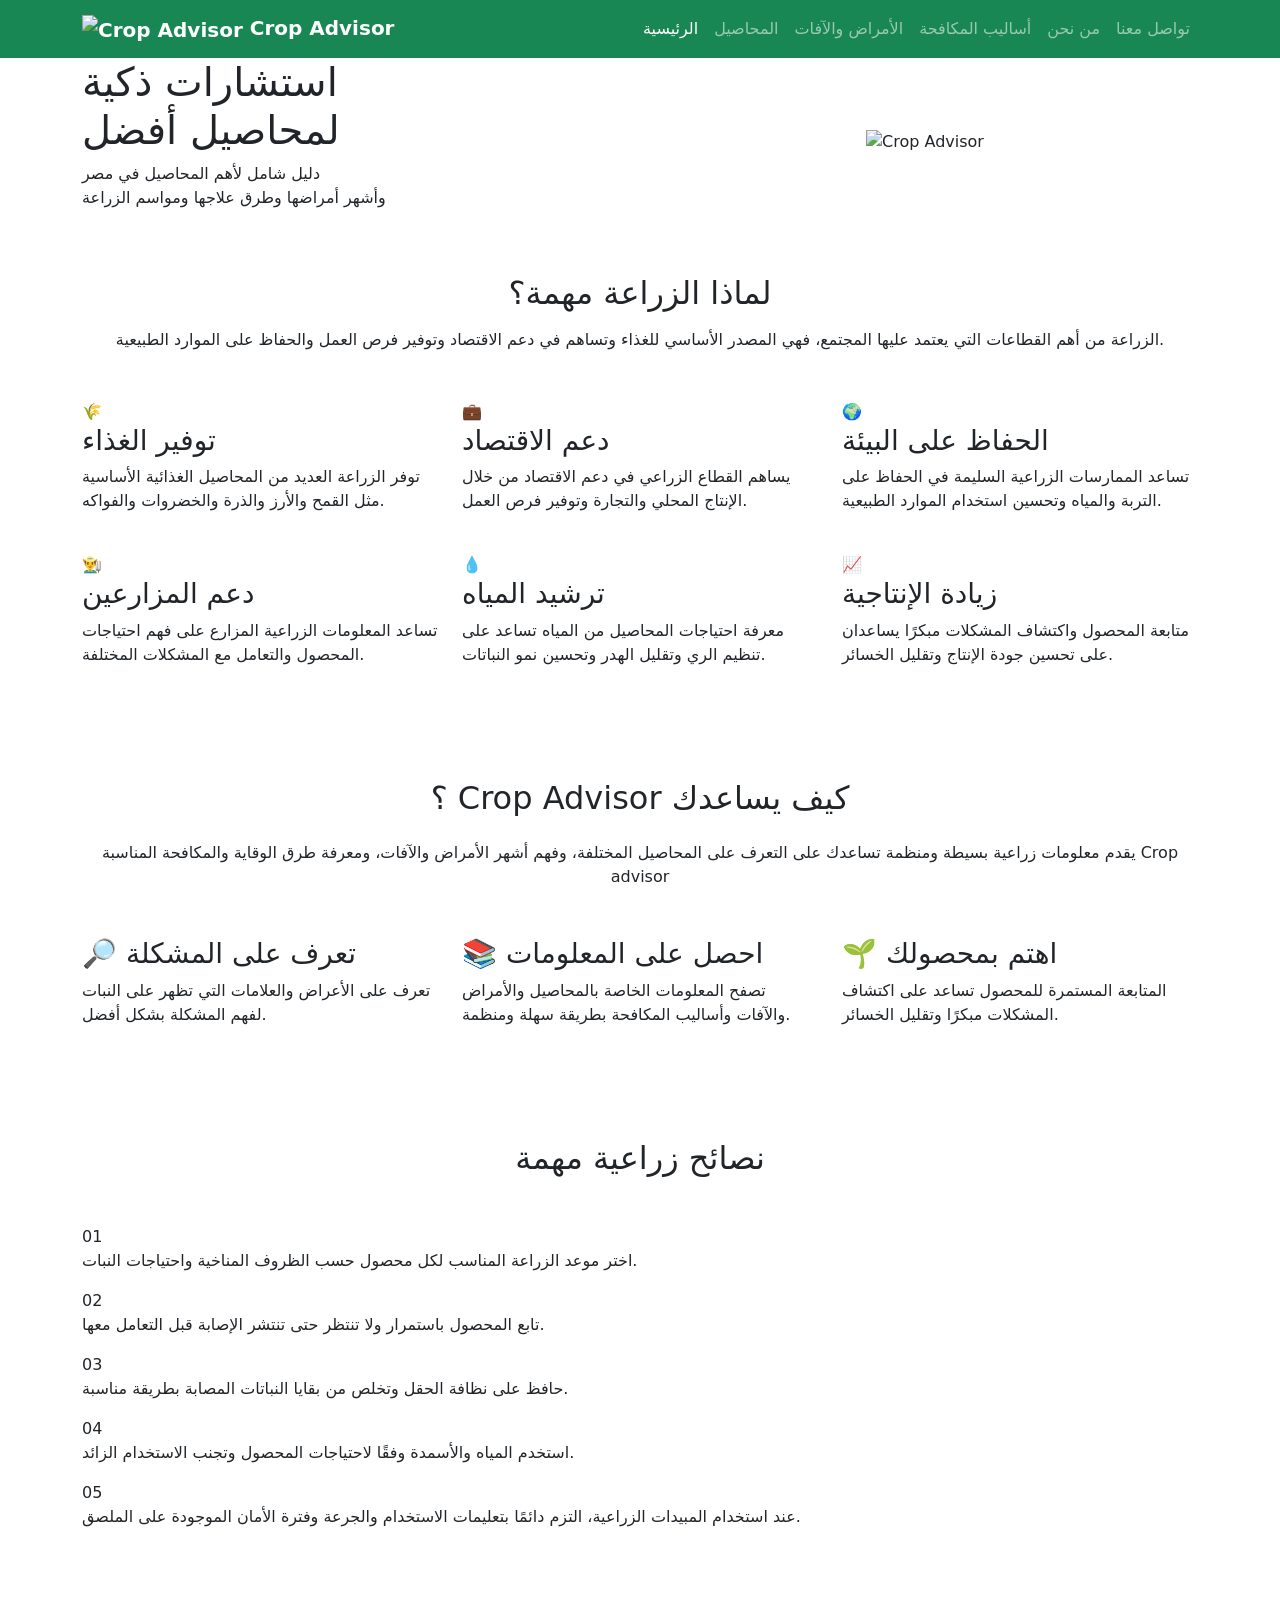
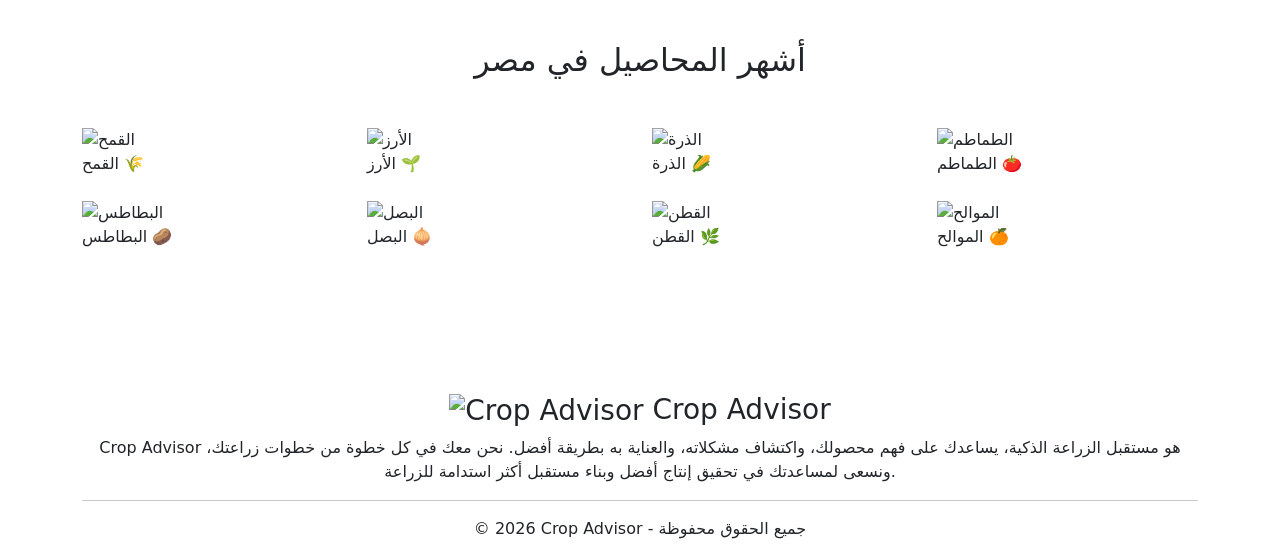
==== index.html @ ead27e71 "Rename mo7.html to index.html" ====
<!DOCTYPE html>
<html lang="en">

<head>
    <meta charset="UTF-8">
    <meta name="viewport" content="width=device-width, initial-scale=1.0">
    <title>Document</title>
    <link href="https://cdn.jsdelivr.net/npm/bootstrap@5.3.8/dist/css/bootstrap.min.css" rel="stylesheet"
        integrity="sha384-sRIl4kxILFvY47J16cr9ZwB07vP4J8+LH7qKQnuqkuIAvNWLzeN8tE5YBujZqJLB" crossorigin="anonymous">
        <link rel="stylesheet" href="css/style.css">
</head>

<body> 
    
<script src="https://cdn.jsdelivr.net/npm/bootstrap@5.3.8/dist/js/bootstrap.bundle.min.js"
        integrity="sha384-FKyoEForCGlyvwx9Hj09JcYn3nv7wiPVlz7YYwJrWVcXK/BmnVDxM+D2scQbITxI"
        crossorigin="anonymous">
    </script>
        <nav class="navbar navbar-expand-lg navbar-dark bg-success">
    <div class="container">

        <a class="navbar-brand fw-bold" href="mo7.html">
            <img src="images/photosshop.png" alt="Crop Advisor">
            Crop Advisor
        </a>

        <button class="navbar-toggler" type="button"
                data-bs-toggle="collapse"
                data-bs-target="#navbarNav">
            <span class="navbar-toggler-icon"></span>
        </button>

        <div class="collapse navbar-collapse" id="navbarNav">
            <ul class="navbar-nav ms-auto">

                <li class="nav-item">
                    <a class="nav-link active" href="mo7.html">الرئيسية</a>
                </li>

                <li class="nav-item">
                    <a class="nav-link" href="crops.html">المحاصيل</a>
                </li>

                <li class="nav-item">
                    <a class="nav-link" href="diseases.html">
                        الأمراض والآفات
                    </a>
                </li>

                <li class="nav-item">
                    <a class="nav-link" href="control-methods.html">
                        أساليب المكافحة
                    </a>
                </li>

                <li class="nav-item">
                    <a class="nav-link" href="about.html">من نحن</a>
                </li>

                <li class="nav-item">
                    <a class="nav-link" href="contact.html">تواصل معنا</a>
                </li>

            </ul>
        </div>

    </div>
</nav>
</section>
    <!-- Hero Section -->
<section class="hero">
    <div class="container">
        <div class="row align-items-center">

            <!-- Hero Text -->
            <div class="col-lg-6 text-center text-lg-end">
                
                   
                    
                    </a>
                </div>
            </div>

            <!-- Hero Images -->
                
                
           

        </div>
    </div>
</section>
<section class="hero">
    <div class="container">
        <div class="row align-items-center">

            <div class="col-lg-6">
                <h1>
                    استشارات ذكية<br>
                    لمحاصيل أفضل
                </h1>

                <p>
                    دليل شامل لأهم المحاصيل في مصر<br>
                    وأشهر أمراضها وطرق علاجها ومواسم الزراعة
                </p>

                
            </div>

            <div class="col-lg-6 text-center">
                <img src="images/herro.png"
                     alt="Crop Advisor"
                     class="img-fluid hero-image">
            </div>

        </div>
    </div>
</section>
<section class="agriculture-info py-5">
    <div class="container">

        <h2 class="section-title text-center mb-3">
            لماذا الزراعة مهمة؟
        </h2>

        <p class="text-center info-intro mb-5">
            الزراعة من أهم القطاعات التي يعتمد عليها المجتمع، فهي المصدر الأساسي
            للغذاء وتساهم في دعم الاقتصاد وتوفير فرص العمل والحفاظ على الموارد
            الطبيعية.
        </p>

        <div class="row g-4">

            <div class="col-md-6 col-lg-4">
                <div class="info-card">
                    <div class="info-icon">🌾</div>
                    <h3>توفير الغذاء</h3>
                    <p>
                        توفر الزراعة العديد من المحاصيل الغذائية الأساسية مثل
                        القمح والأرز والذرة والخضروات والفواكه.
                    </p>
                </div>
            </div>

            <div class="col-md-6 col-lg-4">
                <div class="info-card">
                    <div class="info-icon">💼</div>
                    <h3>دعم الاقتصاد</h3>
                    <p>
                        يساهم القطاع الزراعي في دعم الاقتصاد من خلال الإنتاج
                        المحلي والتجارة وتوفير فرص العمل.
                    </p>
                </div>
            </div>

            <div class="col-md-6 col-lg-4">
                <div class="info-card">
                    <div class="info-icon">🌍</div>
                    <h3>الحفاظ على البيئة</h3>
                    <p>
                        تساعد الممارسات الزراعية السليمة في الحفاظ على التربة
                        والمياه وتحسين استخدام الموارد الطبيعية.
                    </p>
                </div>
            </div>

            <div class="col-md-6 col-lg-4">
                <div class="info-card">
                    <div class="info-icon">👨‍🌾</div>
                    <h3>دعم المزارعين</h3>
                    <p>
                        تساعد المعلومات الزراعية المزارع على فهم احتياجات
                        المحصول والتعامل مع المشكلات المختلفة.
                    </p>
                </div>
            </div>

            <div class="col-md-6 col-lg-4">
                <div class="info-card">
                    <div class="info-icon">💧</div>
                    <h3>ترشيد المياه</h3>
                    <p>
                        معرفة احتياجات المحاصيل من المياه تساعد على تنظيم الري
                        وتقليل الهدر وتحسين نمو النباتات.
                    </p>
                </div>
            </div>

            <div class="col-md-6 col-lg-4">
                <div class="info-card">
                    <div class="info-icon">📈</div>
                    <h3>زيادة الإنتاجية</h3>
                    <p>
                        متابعة المحصول واكتشاف المشكلات مبكرًا يساعدان على
                        تحسين جودة الإنتاج وتقليل الخسائر.
                    </p>
                </div>
            </div>

        </div>
    </div>
</section>
<section class="advisor-info py-5">
    <div class="container">

        <h2 class="section-title text-center mb-4">
          ؟ Crop Advisor  كيف يساعدك 
        </h2>

        <p class="advisor-text text-center">
         يقدم معلومات زراعية بسيطة ومنظمة تساعدك على التعرف على المحاصيل المختلفة، وفهم أشهر الأمراض والآفات، ومعرفة طرق الوقاية والمكافحة المناسبة Crop advisor 
        </p>

        <div class="row g-4 mt-4">

            <div class="col-md-4">
                <div class="advisor-box">
                    <h3>🔎 تعرف على المشكلة</h3>
                    <p>
                        تعرف على الأعراض والعلامات التي تظهر على النبات
                        لفهم المشكلة بشكل أفضل.
                    </p>
                </div>
            </div>

            <div class="col-md-4">
                <div class="advisor-box">
                    <h3>📚 احصل على المعلومات</h3>
                    <p>
                        تصفح المعلومات الخاصة بالمحاصيل والأمراض والآفات
                        وأساليب المكافحة بطريقة سهلة ومنظمة.
                    </p>
                </div>
            </div>

            <div class="col-md-4">
                <div class="advisor-box">
                    <h3>🌱 اهتم بمحصولك</h3>
                    <p>
                        المتابعة المستمرة للمحصول تساعد على اكتشاف المشكلات
                        مبكرًا وتقليل الخسائر.
                    </p>
                </div>
            </div>

        </div>
    </div>
</section>
<section class="tips-section py-5">
    <div class="container">

        <h2 class="section-title text-center mb-5">
            نصائح زراعية مهمة
        </h2>

        <div class="tips-list">

            <div class="tip-item">
                <span>01</span>
                <p>
                    اختر موعد الزراعة المناسب لكل محصول حسب الظروف المناخية
                    واحتياجات النبات.
                </p>
            </div>

            <div class="tip-item">
                <span>02</span>
                <p>
                    تابع المحصول باستمرار ولا تنتظر حتى تنتشر الإصابة قبل
                    التعامل معها.
                </p>
            </div>

            <div class="tip-item">
                <span>03</span>
                <p>
                    حافظ على نظافة الحقل وتخلص من بقايا النباتات المصابة
                    بطريقة مناسبة.
                </p>
            </div>

            <div class="tip-item">
                <span>04</span>
                <p>
                    استخدم المياه والأسمدة وفقًا لاحتياجات المحصول وتجنب
                    الاستخدام الزائد.
                </p>
            </div>

            <div class="tip-item">
                <span>05</span>
                <p>
                    عند استخدام المبيدات الزراعية، التزم دائمًا بتعليمات
                    الاستخدام والجرعة وفترة الأمان الموجودة على الملصق.
                </p>
            </div>

        </div>
    </div>
</section>
<!-- Popular Crops -->
<section class="crops-section py-5">
    <div class="container">

        <h2 class="section-title text-center mb-5">
            أشهر المحاصيل في مصر
        </h2>

        <div class="row g-4">

            <!-- القمح -->
            <div class="col-6 col-lg-3">
                <div class="crop-card">
                    <img src="images/قمح.png" alt="القمح" width="300">
                    <div class="crop-name">
                        القمح
                        <span>🌾</span>
                    </div>
                </div>
            </div>

            <!-- الأرز -->
            <div class="col-6 col-lg-3">
                <div class="crop-card">
                    <img src="images/رز.png "alt = "الأرز" width="300">
                    <div class="crop-name">
                        الأرز
                        <span>🌱</span>
                    </div>
                </div>
            </div>

            <!-- الذرة -->
            <div class="col-6 col-lg-3">
                <div class="crop-card">
                    <img src="images/درة.png" alt="الذرة" width="300">
                    <div class="crop-name">
                        الذرة
                        <span>🌽</span>
                    </div>
                </div>
            </div>

            <!-- الطماطم -->
            <div class="col-6 col-lg-3">
                <div class="crop-card">
                    <img src="images/طماطم.png" alt="الطماطم" width="300">
                    <div class="crop-name">
                        الطماطم
                        <span>🍅</span>
                    </div>
                </div>
            </div>

            <!-- البطاطس -->
            <div class="col-6 col-lg-3">
                <div class="crop-card">
                    <img src="images/بطاطس.png" alt="البطاطس" width="300">
                    <div class="crop-name">
                        البطاطس
                        <span>🥔</span>
                    </div>
                </div>
            </div>

            <!-- البصل -->
            <div class="col-6 col-lg-3">
                <div class="crop-card">
                    <img src="images/بصل.png" alt="البصل" width="300">
                    <div class="crop-name">
                        البصل
                        <span>🧅</span>
                    </div>
                </div>
            </div>

            <!-- القطن -->
            <div class="col-6 col-lg-3">
                <div class="crop-card">
                    <img src="images/قطن.png" alt="القطن" width="300">
                    <div class="crop-name">
                        القطن
                        <span>🌿</span>
                    </div>
                </div>
            </div>

            <!-- الموالح -->
            <div class="col-6 col-lg-3">
                <div class="crop-card">
                    <img src="images/موالح.png" alt="الموالح" width="300">
                    <div class="crop-name">
                        الموالح
                        <span>🍊</span>
                    </div>
                </div>
            </div>

        </div>
    </div>
</section>
<!-- Why Crop Advisor -->
<section class="why-section py-5">
          
    </div>
</section>
<footer class="footer">
    <div class="container">

        <div class="text-center">

            <h3 class="footer-logo justify-content-center">
                <img src="images/photosshop.png" alt="Crop Advisor" width="150">
                Crop Advisor
            </h3>

            <p class="footer-text">
                Crop Advisor هو مستقبل الزراعة الذكية، يساعدك على فهم محصولك،
                واكتشاف مشكلاته، والعناية به بطريقة أفضل.
                نحن معك في كل خطوة من خطوات زراعتك،
                ونسعى لمساعدتك في تحقيق إنتاج أفضل وبناء مستقبل أكثر استدامة للزراعة.
            </p>

        </div>

        <hr>

        <div class="text-center footer-bottom">
            <p>© 2026 Crop Advisor - جميع الحقوق محفوظة</p>
        </div>

    </div>
</footer>
</body>

</html>
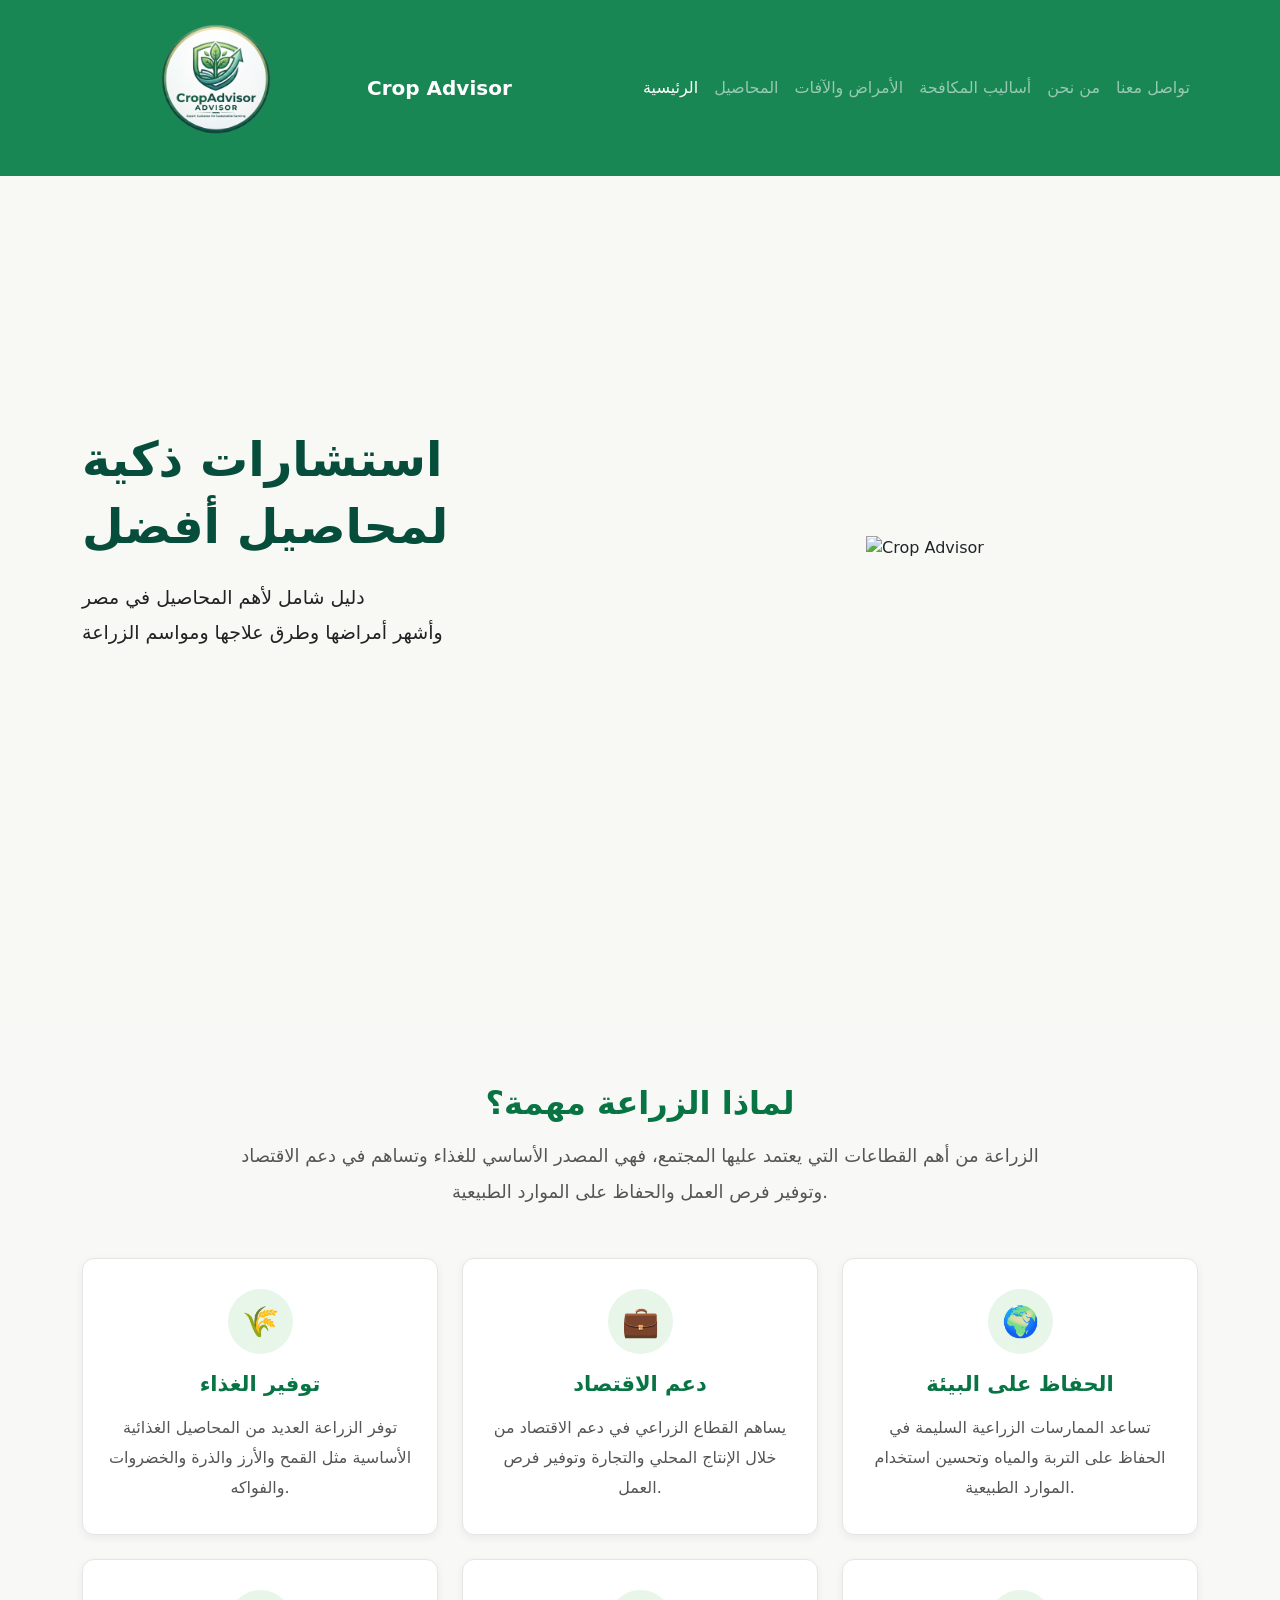
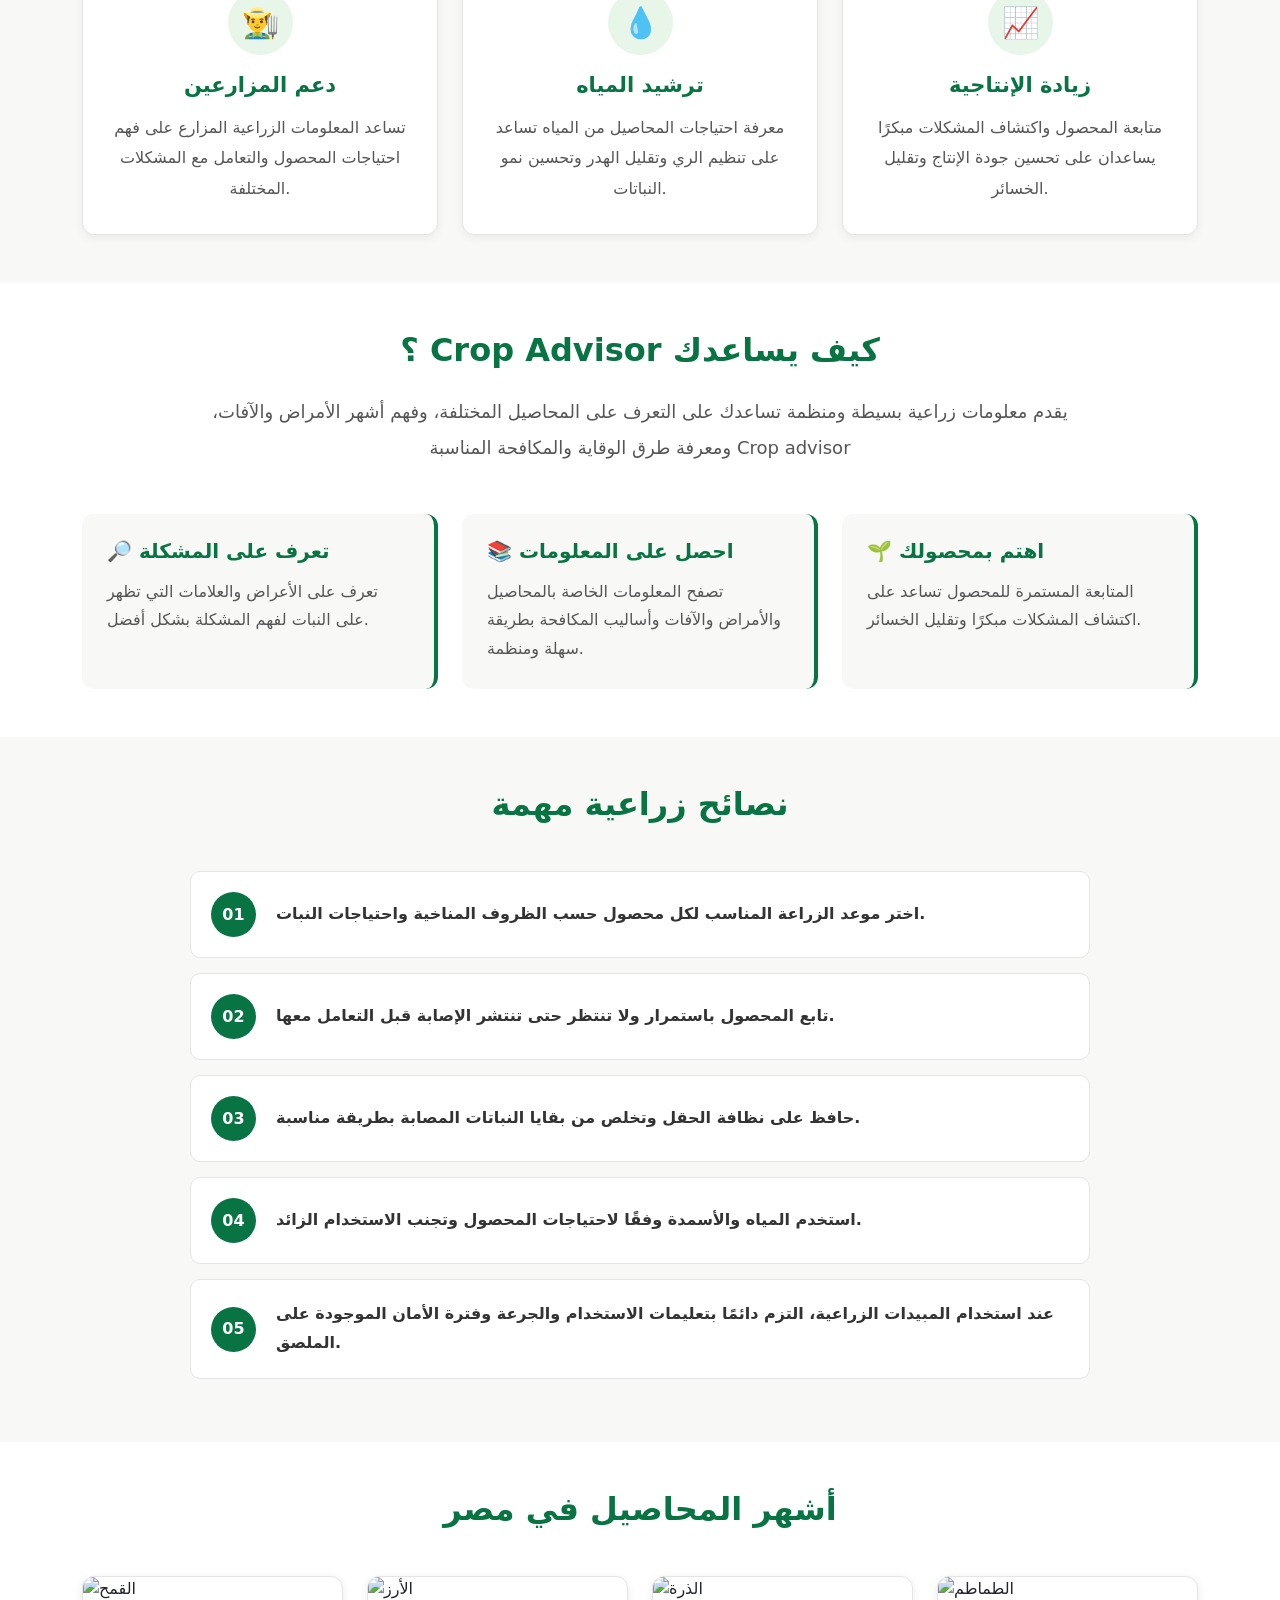
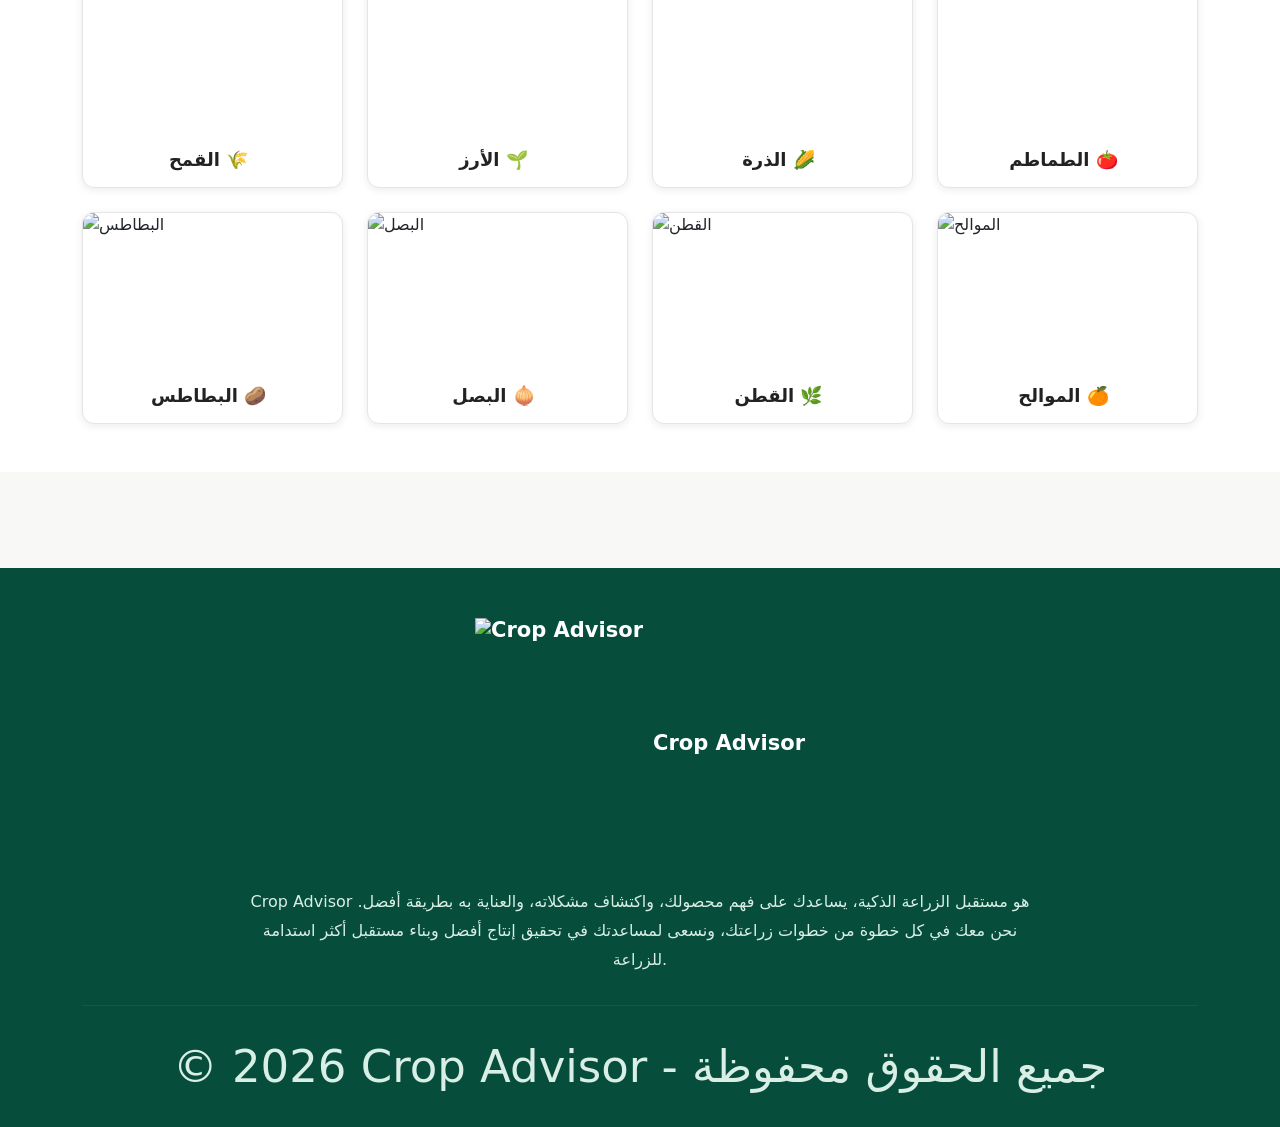
==== commit 8abdb0ac: "Update index.html" ====
--- a/index.html
+++ b/index.html
@@ -7,7 +7,7 @@
     <title>Document</title>
     <link href="https://cdn.jsdelivr.net/npm/bootstrap@5.3.8/dist/css/bootstrap.min.css" rel="stylesheet"
         integrity="sha384-sRIl4kxILFvY47J16cr9ZwB07vP4J8+LH7qKQnuqkuIAvNWLzeN8tE5YBujZqJLB" crossorigin="anonymous">
-        <link rel="stylesheet" href="css/style.css">
+        <link rel="stylesheet" href="style.css">
 </head>
 
 <body> 
@@ -19,8 +19,8 @@
         <nav class="navbar navbar-expand-lg navbar-dark bg-success">
     <div class="container">
 
-        <a class="navbar-brand fw-bold" href="mo7.html">
-            <img src="images/photosshop.png" alt="Crop Advisor">
+        <a class="navbar-brand fw-bold" href="index.html">
+            <img src="photosshop.png" alt="Crop Advisor">
             Crop Advisor
         </a>
 
@@ -34,7 +34,7 @@
             <ul class="navbar-nav ms-auto">
 
                 <li class="nav-item">
-                    <a class="nav-link active" href="mo7.html">الرئيسية</a>
+                    <a class="nav-link active" href="index.html">الرئيسية</a>
                 </li>
 
                 <li class="nav-item">
--- a/style.css
+++ b/style.css
@@ -0,0 +1,723 @@
+.hero {
+    padding: 20px 0 40px;
+    min-height: 520px;
+    background: #f8f9f5;
+}
+
+.hero .row {
+    transform: translateY(-70px);
+}
+
+.hero h1 {
+    font-size: 48px;
+    font-weight: 700;
+    color: #064e3b;
+    line-height: 1.3;
+    margin-bottom: 20px;
+}
+
+.hero p {
+    font-size: 20px;
+    line-height: 1.8;
+    color: #222;
+    margin-bottom: 25px;
+}
+
+.hero-image {
+    max-height: 450px;
+    width: 100%;
+    object-fit: contain;
+}.hero {
+    padding: 20px 0 40px;
+    min-height: 520px;
+    background: #f8f9f5;
+}
+
+.hero .row {
+    transform: translateY(-200px);
+}
+
+.hero h1 {
+    font-size: 48px;
+    font-weight: 700;
+    color: #064e3b;
+    line-height: 1.3;
+    margin-bottom: 20px;
+}
+
+.hero p {
+    font-size: 20px;
+    line-height: 1.8;
+    color: #222;
+    margin-bottom: 25px;
+}
+
+.hero-image {
+    max-height: 450px;
+    width: 100%;
+    object-fit: contain;
+}
+
+.hero h1 {
+    font-size: 48px;
+    font-weight: 700;
+    color: #064e3b;
+    line-height: 1.3;
+}
+
+.hero p {
+    font-size: 20px;
+    line-height: 1.8;
+    color: #222;
+    margin: 20px 0;
+}
+
+.hero-buttons {
+    display: flex;
+    gap: 15px;
+    justify-content: center;
+}
+
+.hero-buttons .btn {
+    padding: 12px 28px;
+    border-radius: 8px;
+    font-weight: bold;
+}
+
+.hero-images {
+    position: relative;
+    min-height: 360px;
+    transform: translateY(-40px);
+}
+
+.main-farm-image {
+    width: 280px;
+    height: 280px;
+    object-fit: cover;
+    border-radius: 50%;
+    border: 4px solid white;
+}
+
+.crop-image {
+    position: absolute;
+    width: 145px;
+    height: 145px;
+    object-fit: cover;
+    border-radius: 50%;
+    border: 4px solid white;
+}
+
+.tomato {
+    left: 30px;
+    bottom: 10px;
+}
+
+.wheat {
+    right: 20px;
+    bottom: 0;
+}
+.hero {
+    padding: 20px 0;
+    min-height: 430px;
+    background: #f8f9f5;
+}
+
+.hero h1 {
+    font-size: 48px;
+    font-weight: bold;
+    color: #064e3b;
+    line-height: 1.4;
+}
+
+.hero p {
+    font-size: 19px;
+    line-height: 1.8;
+    margin: 20px 0;
+}
+
+.hero-image {
+    max-height: 450px;
+    object-fit: contain;
+}
+/* Popular Crops */
+.crops-section {
+    background: #ffffff;
+}
+
+.section-title {
+    color: #087443;
+    font-size: 32px;
+    font-weight: bold;
+}
+
+.crop-card {
+    background: #fff;
+    border-radius: 12px;
+    overflow: hidden;
+    border: 1px solid #e5e5e5;
+    box-shadow: 0 2px 8px rgba(0,0,0,0.08);
+    transition: 0.3s;
+}
+
+.crop-card:hover {
+    transform: translateY(-5px);
+}
+
+.crop-card img {
+    width: 100%;
+    height: 155px;
+    object-fit: cover;
+    display: block;
+}
+
+.crop-name {
+    padding: 14px;
+    text-align: center;
+    font-size: 18px;
+    font-weight: bold;
+    color: #222;
+}
+
+.crop-name span {
+    margin-right: 8px;
+}
+/* Why Crop Advisor */
+.why-section {
+    background: #f8f9f7;
+    padding: 60px 0;
+}
+
+.why-card {
+    background: #fff;
+    border-radius: 12px;
+    padding: 35px 25px;
+    min-height: 230px;
+    border: 1px solid #e5e5e5;
+    box-shadow: 0 3px 10px rgba(0, 0, 0, 0.06);
+    transition: 0.3s;
+}
+
+.why-card:hover {
+    transform: translateY(-5px);
+}
+
+.why-icon {
+    width: 65px;
+    height: 65px;
+    margin: 0 auto 20px;
+    border-radius: 50%;
+    background: #e8f5e9;
+    display: flex;
+    align-items: center;
+    justify-content: center;
+    font-size: 30px;
+}
+
+.why-card h3 {
+    color: #087443;
+    font-size: 21px;
+    font-weight: bold;
+    margin-bottom: 15px;
+}
+
+.why-card p {
+    color: #555;
+    line-height: 1.8;
+    margin: 0;
+}
+/* Diseases Section */
+.diseases-section {
+    background: #ffffff;
+    padding: 60px 0;
+}
+
+.disease-card {
+    background: #fff;
+    border: 1px solid #e5e5e5;
+    border-radius: 12px;
+    padding: 30px 25px;
+    text-align: center;
+    min-height: 300px;
+    box-shadow: 0 3px 10px rgba(0, 0, 0, 0.06);
+    transition: 0.3s;
+}
+
+.disease-card:hover {
+    transform: translateY(-5px);
+}
+
+.disease-icon {
+    width: 70px;
+    height: 70px;
+    margin: 0 auto 20px;
+    border-radius: 50%;
+    background: #e8f5e9;
+    display: flex;
+    align-items: center;
+    justify-content: center;
+    font-size: 32px;
+}
+
+.disease-card h3 {
+    color: #087443;
+    font-size: 21px;
+    font-weight: bold;
+    margin-bottom: 15px;
+}
+
+.disease-card p {
+    color: #555;
+    line-height: 1.8;
+    margin-bottom: 20px;
+}
+
+.disease-btn {
+    display: inline-block;
+    background: #087443;
+    color: white;
+    text-decoration: none;
+    padding: 9px 20px;
+    border-radius: 7px;
+    transition: 0.3s;
+}
+
+.disease-btn:hover {
+    background: #065c35;
+    color: white;
+}
+/* About Page */
+
+.about-section {
+    background: #ffffff;
+    min-height: 550px;
+}
+
+.about-section h2 {
+    color: #087443;
+    font-size: 28px;
+    font-weight: bold;
+    margin-bottom: 20px;
+}
+
+.about-section p {
+    color: #555;
+    font-size: 18px;
+    line-height: 2;
+}
+
+.about-card {
+    background: #f8f9f7;
+    border-radius: 15px;
+    padding: 30px;
+    box-shadow: 0 4px 15px rgba(0, 0, 0, 0.07);
+}
+
+.about-item {
+    display: flex;
+    align-items: flex-start;
+    gap: 20px;
+    padding: 20px 0;
+    border-bottom: 1px solid #ddd;
+}
+
+.about-item:last-child {
+    border-bottom: none;
+}
+
+.about-icon {
+    min-width: 60px;
+    height: 60px;
+    border-radius: 50%;
+    background: #e8f5e9;
+    display: flex;
+    align-items: center;
+    justify-content: center;
+    font-size: 28px;
+}
+
+.about-item h3 {
+    color: #087443;
+    font-size: 20px;
+    font-weight: bold;
+    margin-bottom: 8px;
+}
+
+.about-item p {
+    font-size: 16px;
+    margin: 0;
+    line-height: 1.7;
+}
+
+.mission-section {
+    background: #f8f9f7;
+}
+
+.mission-text {
+    max-width: 800px;
+    margin: auto;
+    font-size: 20px;
+    color: #555;
+    line-height: 2;
+}
+/* Contact Page */
+
+.contact-section {
+    background: #f8f9f7;
+    min-height: 600px;
+}
+
+.contact-intro {
+    color: #666;
+    font-size: 18px;
+}
+
+.contact-info {
+    background: #087443;
+    color: white;
+    padding: 35px;
+    border-radius: 15px;
+    height: 100%;
+}
+
+.contact-info h2 {
+    margin-bottom: 20px;
+    font-weight: bold;
+}
+
+.contact-info > p {
+    line-height: 1.9;
+    margin-bottom: 30px;
+}
+
+.contact-item {
+    display: flex;
+    align-items: center;
+    gap: 15px;
+    padding: 15px 0;
+    border-bottom: 1px solid rgba(255,255,255,0.2);
+}
+
+.contact-item span {
+    font-size: 25px;
+}
+
+.contact-item p {
+    margin: 5px 0 0;
+}
+
+.contact-form {
+    background: white;
+    padding: 35px;
+    border-radius: 15px;
+    box-shadow: 0 4px 15px rgba(0,0,0,0.07);
+}
+
+.contact-form .form-control {
+    padding: 12px;
+    border-radius: 8px;
+}
+
+.contact-submit {
+    padding: 12px 35px;
+    font-weight: bold;
+}
+.footer {
+    background: #064e3b;
+    color: white;
+    padding: 50px 0 20px;
+}
+
+.footer h3 {
+    font-size: 21px;
+    font-weight: bold;
+    margin-bottom: 20px;
+}
+
+.footer p {
+    color: #d9eee5;
+    line-height: 1.8;
+}
+
+.footer-links {
+    list-style: none;
+    padding: 0;
+    margin: 0;
+}
+
+.footer-links li {
+    margin-bottom: 10px;
+}
+
+.footer-links a {
+    color: #d9eee5;
+    text-decoration: none;
+    transition: 0.3s;
+}
+
+.footer-links a:hover {
+    color: white;
+    padding-right: 5px;
+}
+
+.footer hr {
+    border-color: rgba(255,255,255,0.2);
+    margin: 30px 0 20px;
+}
+
+.footer-bottom p {
+    margin: 0;
+    font-size: 45px;
+}
+.footer-logo {
+    display: flex;
+    align-items: center;
+    justify-content: center;
+    gap: 10px;
+}
+
+.footer-logo img {
+    height: 150px;
+    width: auto;
+}
+
+.footer .col-md-4:first-child {
+    text-align: center;
+}
+
+
+.footer-logo img {
+    height: 45px;
+    width: auto;
+}
+.navbar-brand {
+    display: flex;
+    align-items: center;
+    gap: 10px;
+}
+
+.navbar-brand img {
+    height: 40px;
+    width: auto;
+}
+.crops-page {
+    background: #f8f9f7;
+    min-height: 600px;
+}
+
+.crop-description {
+    text-align: center;
+    color: #666;
+    line-height: 1.7;
+    padding: 0 15px 15px;
+    margin: 0;
+}
+.control-page {
+    background: #f8f9f7;
+    min-height: 600px;
+}
+
+.control-card {
+    background: #ffffff;
+    border: 1px solid #e5e5e5;
+    border-radius: 12px;
+    padding: 30px 25px;
+    text-align: center;
+    min-height: 270px;
+    box-shadow: 0 3px 10px rgba(0, 0, 0, 0.06);
+    transition: 0.3s;
+}
+
+.control-card:hover {
+    transform: translateY(-5px);
+}
+
+.control-icon {
+    width: 70px;
+    height: 70px;
+    margin: 0 auto 20px;
+    border-radius: 50%;
+    background: #e8f5e9;
+    display: flex;
+    align-items: center;
+    justify-content: center;
+    font-size: 32px;
+}
+
+.control-card h3 {
+    color: #087443;
+    font-size: 21px;
+    font-weight: bold;
+    margin-bottom: 15px;
+}
+
+.control-card p {
+    color: #555;
+    line-height: 1.8;
+    margin: 0;
+}
+/* معلومات عن أهمية الزراعة */
+.agriculture-info {
+    background: #f8f9f7;
+}
+
+.info-intro {
+    max-width: 850px;
+    margin: auto;
+    color: #555;
+    font-size: 18px;
+    line-height: 2;
+}
+
+.info-card {
+    background: #fff;
+    border-radius: 12px;
+    padding: 30px 25px;
+    min-height: 270px;
+    text-align: center;
+    border: 1px solid #e5e5e5;
+    box-shadow: 0 3px 10px rgba(0,0,0,.06);
+    transition: .3s;
+}
+
+.info-card:hover {
+    transform: translateY(-5px);
+}
+
+.info-icon {
+    width: 65px;
+    height: 65px;
+    margin: 0 auto 18px;
+    border-radius: 50%;
+    background: #e8f5e9;
+    display: flex;
+    align-items: center;
+    justify-content: center;
+    font-size: 30px;
+}
+
+.info-card h3 {
+    color: #087443;
+    font-size: 21px;
+    font-weight: bold;
+    margin-bottom: 15px;
+}
+
+.info-card p {
+    color: #555;
+    line-height: 1.9;
+    margin: 0;
+}
+
+
+/* كيف يساعدك Crop Advisor */
+.advisor-info {
+    background: #fff;
+}
+
+.advisor-text {
+    max-width: 900px;
+    margin: auto;
+    color: #555;
+    font-size: 18px;
+    line-height: 2;
+}
+
+.advisor-box {
+    background: #f8f9f7;
+    border-radius: 12px;
+    padding: 25px;
+    height: 100%;
+    border-right: 4px solid #087443;
+}
+
+.advisor-box h3 {
+    color: #087443;
+    font-size: 20px;
+    font-weight: bold;
+    margin-bottom: 15px;
+}
+
+.advisor-box p {
+    color: #555;
+    line-height: 1.8;
+    margin: 0;
+}
+
+
+/* النصائح الزراعية */
+.tips-section {
+    background: #f8f9f7;
+}
+
+.tips-list {
+    max-width: 900px;
+    margin: auto;
+}
+
+.tip-item {
+    display: flex;
+    align-items: center;
+    gap: 20px;
+    background: #fff;
+    padding: 20px;
+    margin-bottom: 15px;
+    border-radius: 10px;
+    border: 1px solid #e5e5e5;
+}
+
+.tip-item span {
+    min-width: 45px;
+    height: 45px;
+    border-radius: 50%;
+    background: #087443;
+    color: #fff;
+    display: flex;
+    align-items: center;
+    justify-content: center;
+    font-weight: bold;
+}
+
+.tip-item p {
+    margin: 0;
+    color: #333;
+    line-height: 1.8;
+    font-weight: bold;
+}
+.tip-item span {
+    min-width: 45px;
+    height: 45px;
+    border-radius: 50%;
+    background: #087443;
+    color: #fff;
+    display: flex;
+    align-items: center;
+    justify-content: center;
+    font-weight: bold;
+    font-size: 16px;
+}
+.navbar-brand img {
+    height: 150px !important;
+    width: auto !important;
+    object-fit: contain;
+}
+.footer-logo {
+    display: flex;
+    align-items: center;
+    justify-content: center;
+    gap: 10px;
+}
+
+.footer-logo img {
+    height: 250px;
+    width: auto;
+    object-fit: contain;
+}
+
+.footer-text {
+    max-width: 800px;
+    margin: 15px auto 0;
+    line-height: 2;
+}
+.footer-logo {
+    font-size: 908px;
+}
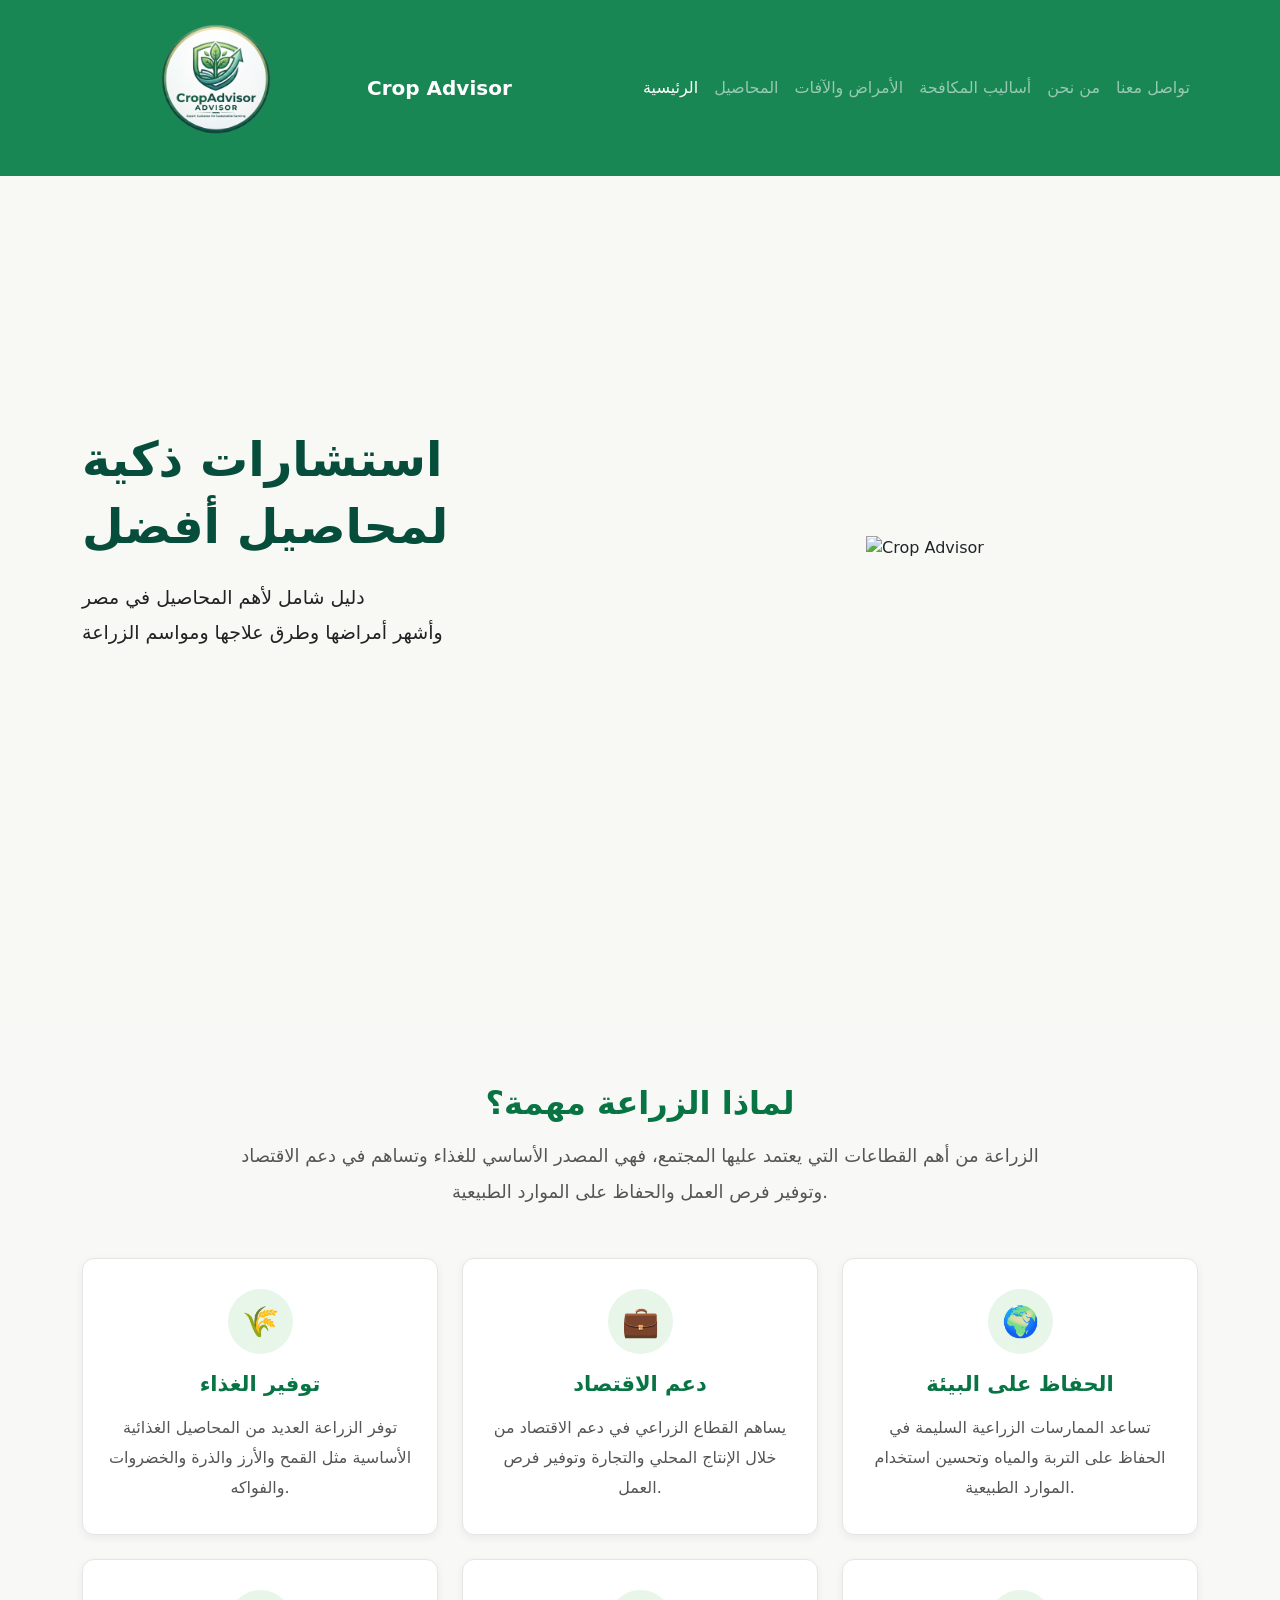
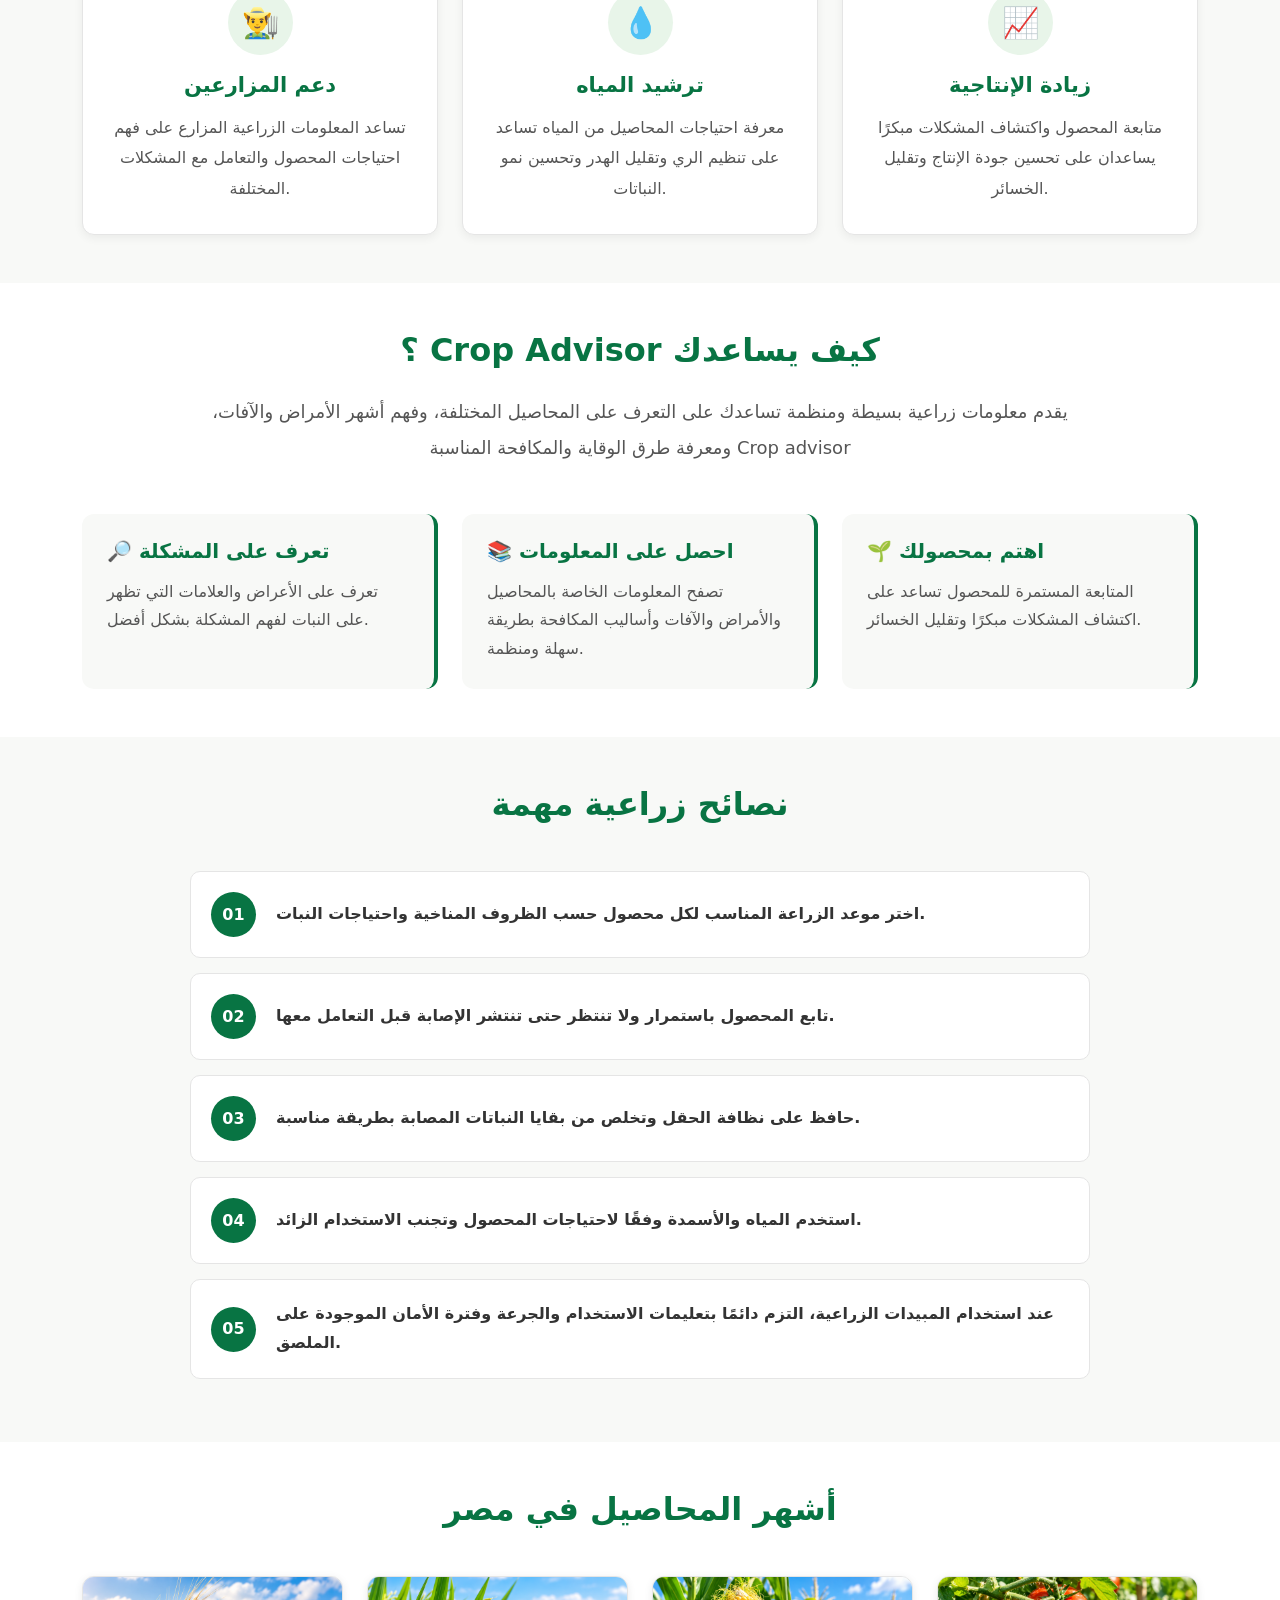
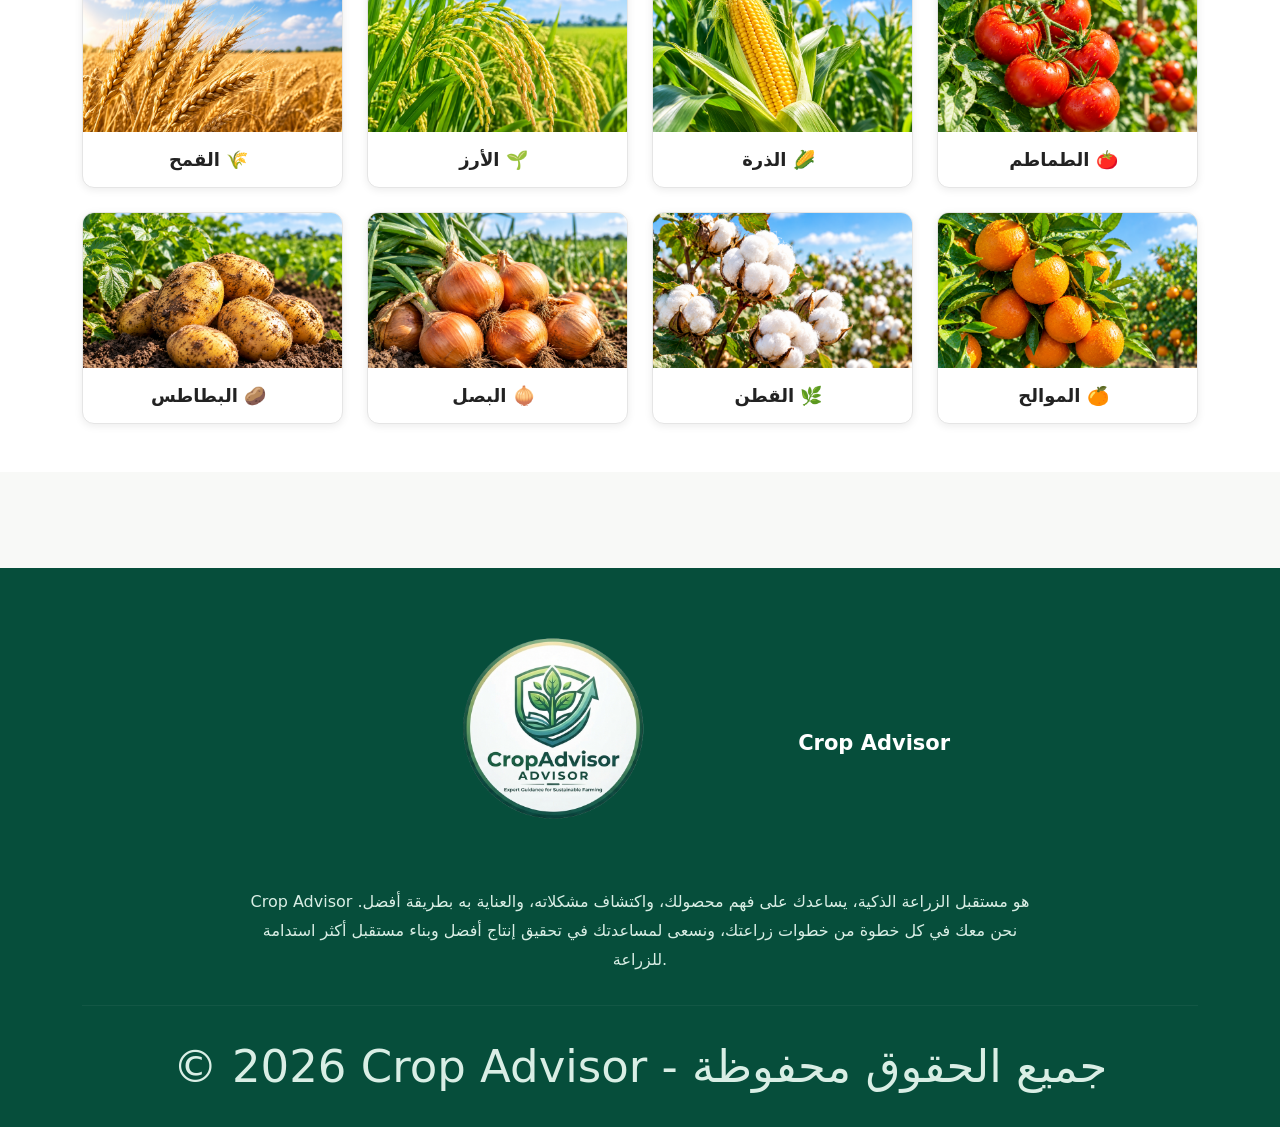
==== commit 10ec6122: "Update index.html" ====
--- a/index.html
+++ b/index.html
@@ -311,7 +311,7 @@
             <!-- القمح -->
             <div class="col-6 col-lg-3">
                 <div class="crop-card">
-                    <img src="images/قمح.png" alt="القمح" width="300">
+                    <img src="قمح.png" alt="القمح" width="300">
                     <div class="crop-name">
                         القمح
                         <span>🌾</span>
@@ -322,7 +322,7 @@
             <!-- الأرز -->
             <div class="col-6 col-lg-3">
                 <div class="crop-card">
-                    <img src="images/رز.png "alt = "الأرز" width="300">
+                    <img src="رز.png "alt = "الأرز" width="300">
                     <div class="crop-name">
                         الأرز
                         <span>🌱</span>
@@ -333,7 +333,7 @@
             <!-- الذرة -->
             <div class="col-6 col-lg-3">
                 <div class="crop-card">
-                    <img src="images/درة.png" alt="الذرة" width="300">
+                    <img src="درة.png" alt="الذرة" width="300">
                     <div class="crop-name">
                         الذرة
                         <span>🌽</span>
@@ -344,7 +344,7 @@
             <!-- الطماطم -->
             <div class="col-6 col-lg-3">
                 <div class="crop-card">
-                    <img src="images/طماطم.png" alt="الطماطم" width="300">
+                    <img src="طماطم.png" alt="الطماطم" width="300">
                     <div class="crop-name">
                         الطماطم
                         <span>🍅</span>
@@ -355,7 +355,7 @@
             <!-- البطاطس -->
             <div class="col-6 col-lg-3">
                 <div class="crop-card">
-                    <img src="images/بطاطس.png" alt="البطاطس" width="300">
+                    <img src="بطاطس.png" alt="البطاطس" width="300">
                     <div class="crop-name">
                         البطاطس
                         <span>🥔</span>
@@ -366,7 +366,7 @@
             <!-- البصل -->
             <div class="col-6 col-lg-3">
                 <div class="crop-card">
-                    <img src="images/بصل.png" alt="البصل" width="300">
+                    <img src="بصل.png" alt="البصل" width="300">
                     <div class="crop-name">
                         البصل
                         <span>🧅</span>
@@ -377,7 +377,7 @@
             <!-- القطن -->
             <div class="col-6 col-lg-3">
                 <div class="crop-card">
-                    <img src="images/قطن.png" alt="القطن" width="300">
+                    <img src="قطن.png" alt="القطن" width="300">
                     <div class="crop-name">
                         القطن
                         <span>🌿</span>
@@ -388,7 +388,7 @@
             <!-- الموالح -->
             <div class="col-6 col-lg-3">
                 <div class="crop-card">
-                    <img src="images/موالح.png" alt="الموالح" width="300">
+                    <img src="موالح.png" alt="الموالح" width="300">
                     <div class="crop-name">
                         الموالح
                         <span>🍊</span>
@@ -410,7 +410,7 @@
         <div class="text-center">
 
             <h3 class="footer-logo justify-content-center">
-                <img src="images/photosshop.png" alt="Crop Advisor" width="150">
+                <img src="photosshop.png" alt="Crop Advisor" width="150">
                 Crop Advisor
             </h3>
 
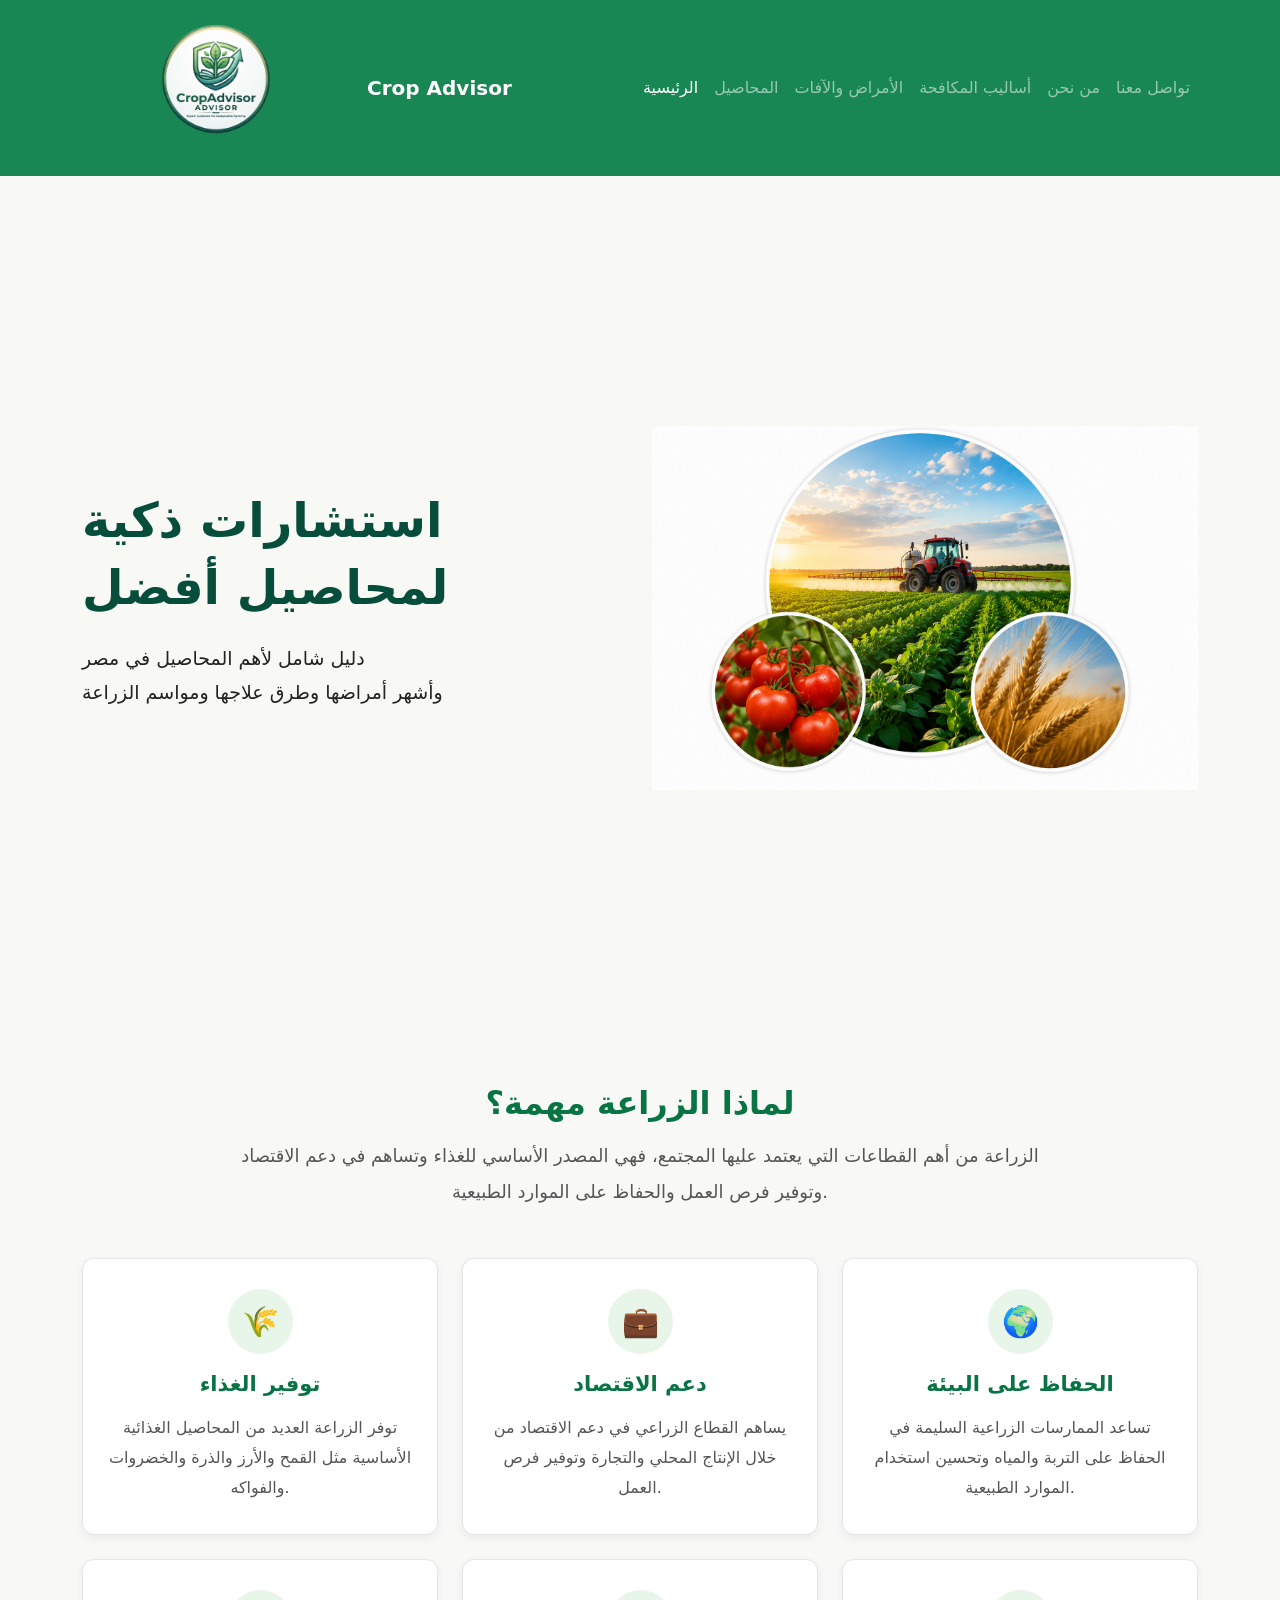
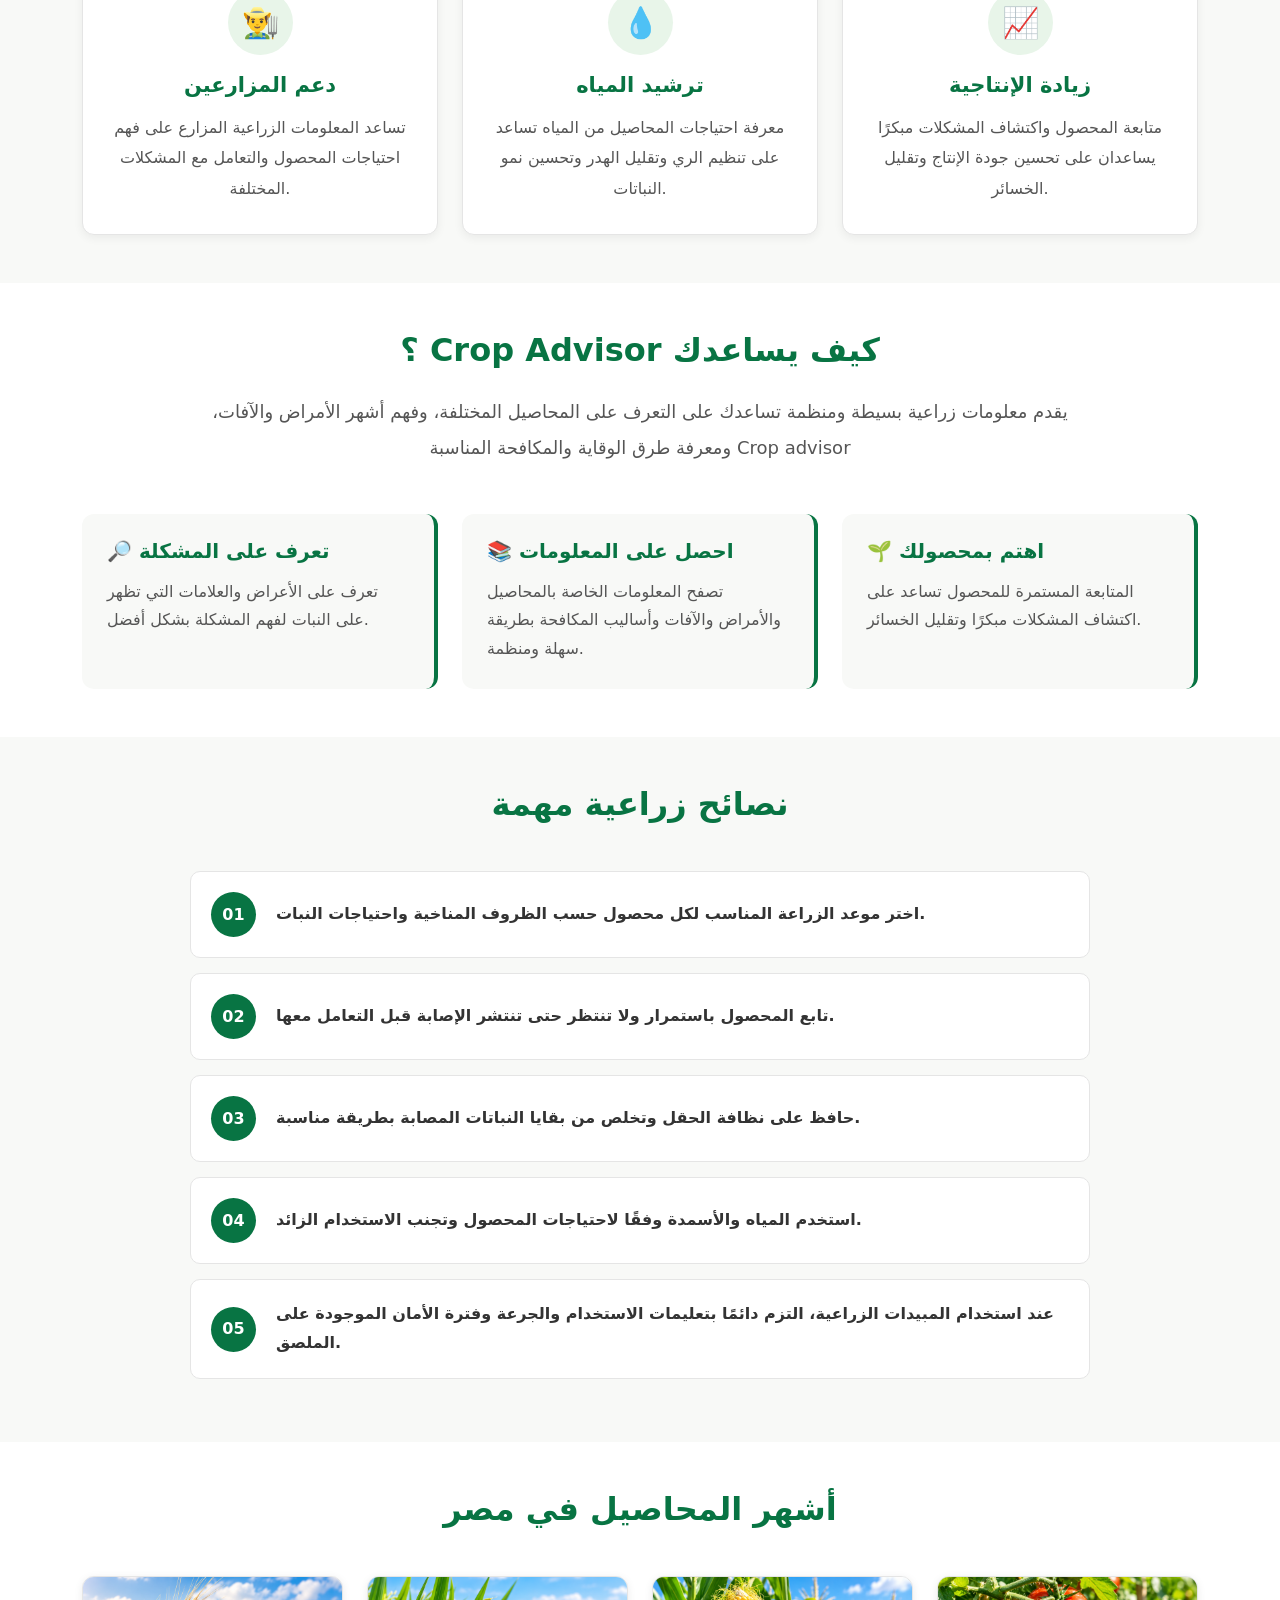
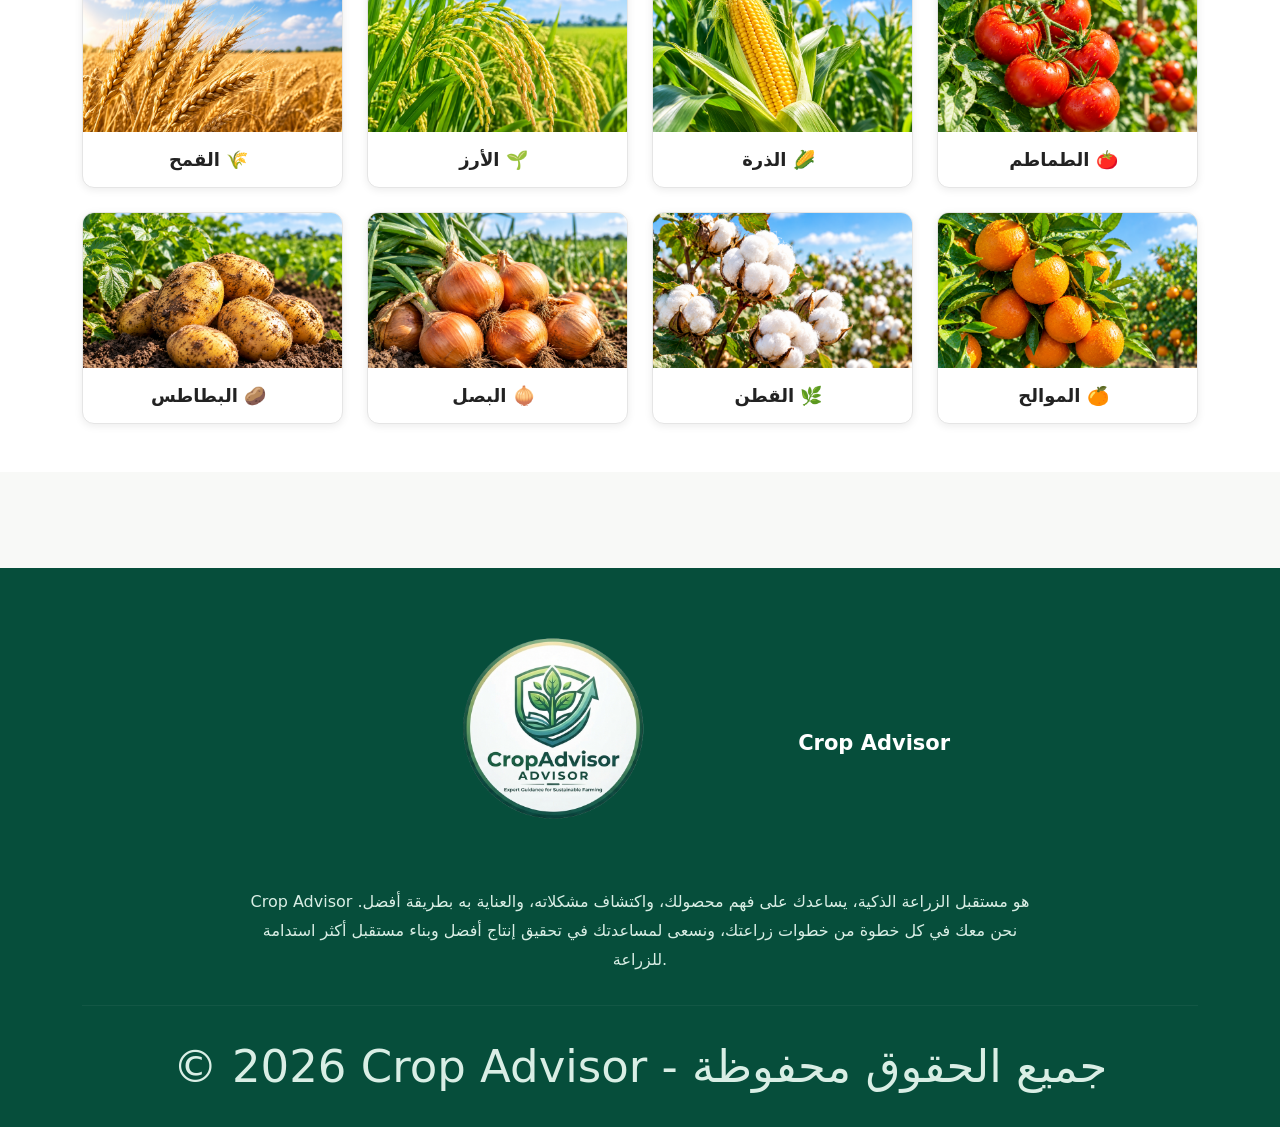
==== commit 912fe284: "Update index.html" ====
--- a/index.html
+++ b/index.html
@@ -108,7 +108,7 @@
             </div>
 
             <div class="col-lg-6 text-center">
-                <img src="images/herro.png"
+                <img src="herro.png"
                      alt="Crop Advisor"
                      class="img-fluid hero-image">
             </div>
